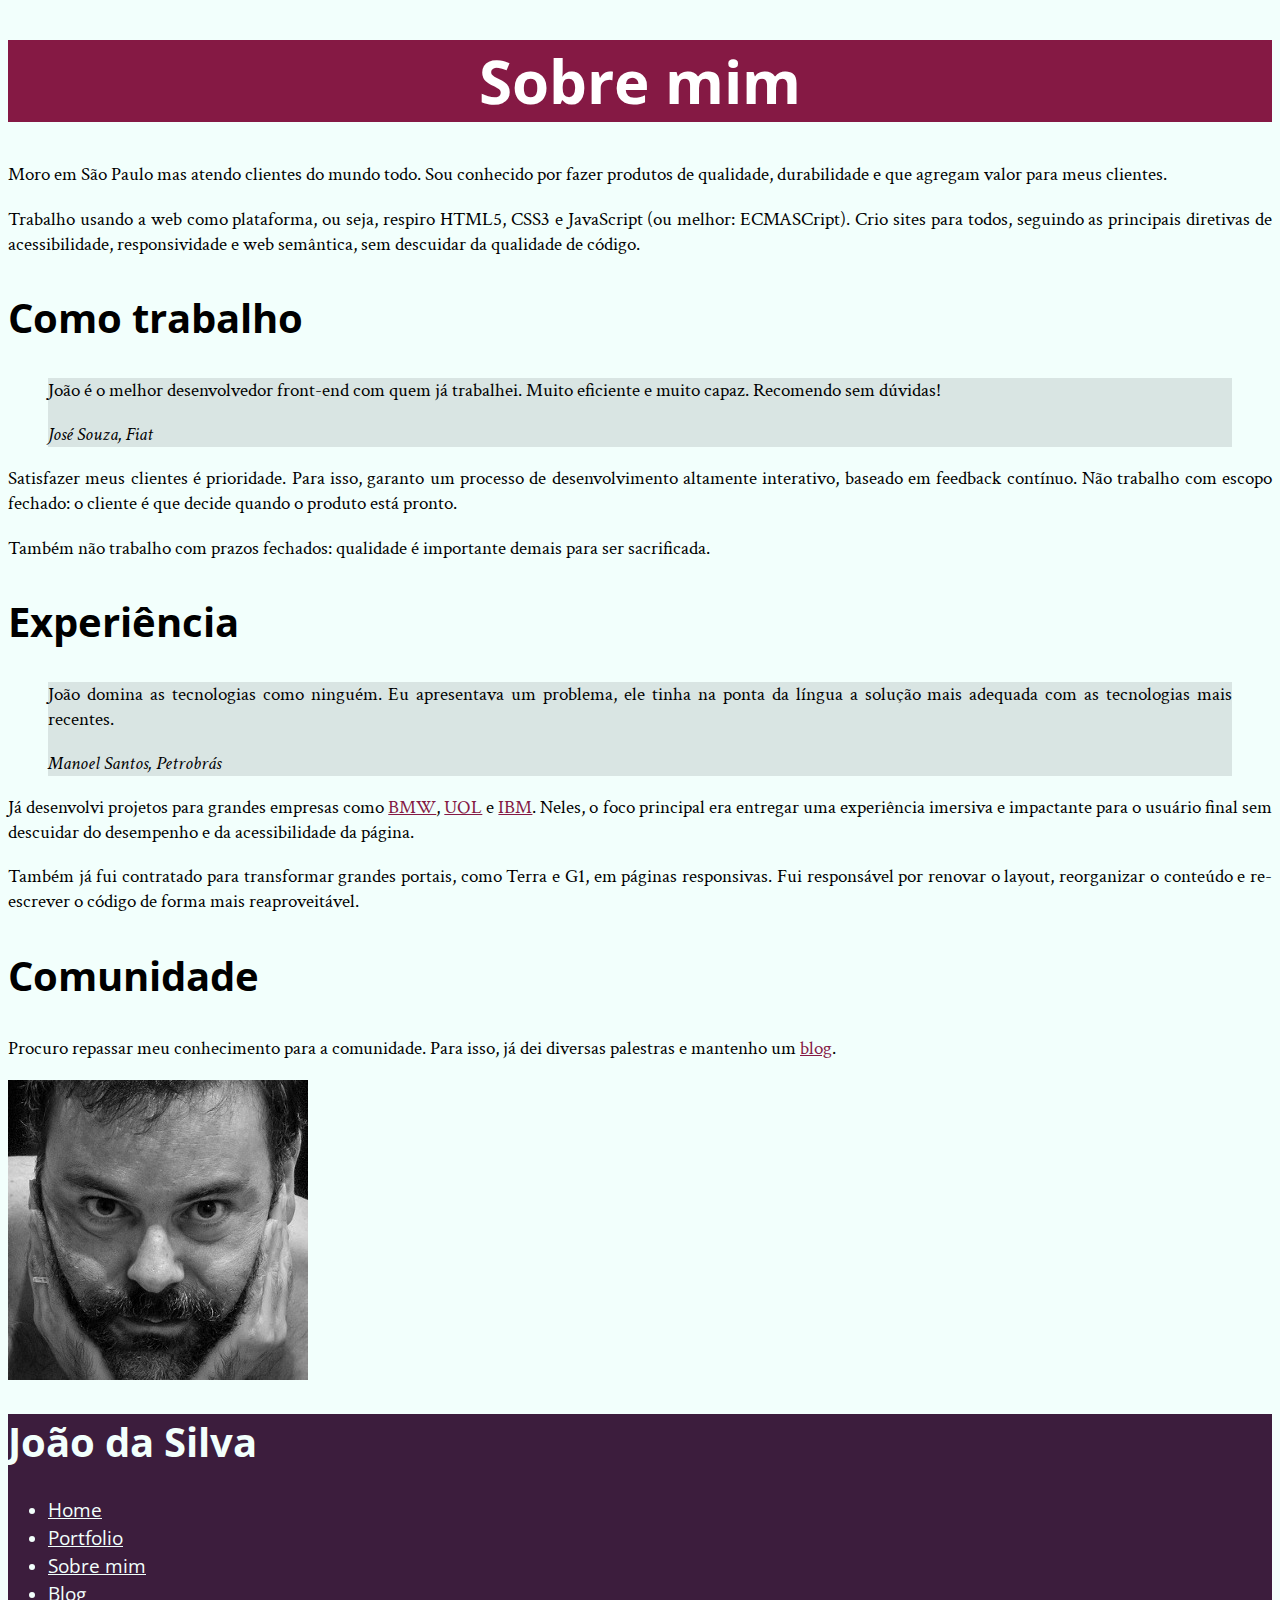
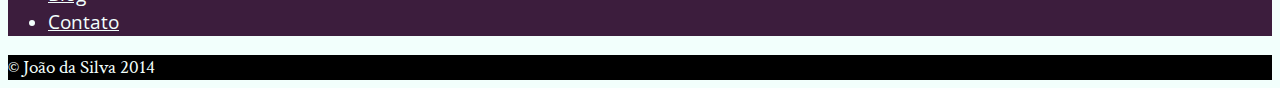
==== bio.html @ dbf32360 "Criando a pagina blog e definindo o menu de navegação" ====
<!DOCTYPE html>
<html>
	<head>
		<title>Biografia João da Silva</title>
		<meta charset="utf-8">
		<link rel="icon" href="favicon.png">
		<link rel="stylesheet" type="text/css" href="bio.css">
		<!-- carrega a fonte Crimson Text nas versões normal, itálico e negrito -->
		<link rel="stylesheet" href="http://fonts.googleapis.com/css?family=Crimson+Text:400,400italic,600">
		<!-- carrega a fonte Open Sans Condensed na versão negrito, -->
		<!-- que é a única necessária para os cabeçalhos            -->
		<link rel="stylesheet" href="http://fonts.googleapis.com/css?family=Open+Sans+Condensed:700">
		
	</head>

	<body>
		<main>
			<h1>Sobre mim</h1>
			<p>Moro em São Paulo mas atendo clientes do mundo todo. Sou conhecido por fazer produtos de qualidade, durabilidade e que agregam valor para meus clientes.</p>
			<p>Trabalho usando a web como plataforma, ou seja, respiro HTML5, CSS3 e JavaScript (ou melhor: ECMASCript). Crio sites para todos, seguindo as principais diretivas de acessibilidade, responsividade e web semântica, sem descuidar da qualidade de código.</p>

			<h2>Como trabalho</h2>
			<blockquote>
				<p>João é o melhor desenvolvedor front-end com quem já trabalhei. Muito eficiente e muito capaz. Recomendo sem dúvidas!</p>
				<cite>José Souza, Fiat</cite>
			</blockquote>	
			<p>Satisfazer meus clientes é prioridade. Para isso, garanto um processo de desenvolvimento altamente interativo, baseado em feedback contínuo. Não trabalho com escopo fechado: o cliente é que decide quando o produto está pronto.</p>

			<p>Também não trabalho com prazos fechados: qualidade é importante demais para ser sacrificada.</p>

			<h2>Experiência</h2>
			<blockquote>
				<p>João domina as tecnologias como ninguém. Eu apresentava um problema, ele tinha na ponta da língua a solução mais adequada com as tecnologias mais recentes.</p>
				<cite>Manoel Santos, Petrobrás</cite>
			</blockquote>

			<p>Já desenvolvi projetos para grandes empresas como <a href="http://www.bmw.com">BMW</a>, <a href="http://www.uol.com">UOL</a> e <a href="http://www.ibm.com">IBM</a>. Neles, o foco principal era entregar uma experiência imersiva e impactante para o usuário final sem descuidar do desempenho e da acessibilidade da página.</p>
			<p>Também já fui contratado para transformar grandes portais, como Terra e G1, em páginas responsivas. Fui responsável por renovar o layout, reorganizar o conteúdo e re-escrever o código de forma mais reaproveitável.</p>

			<h2>Comunidade</h2>

			<p>Procuro repassar meu conhecimento para a comunidade. Para isso, já dei diversas palestras e mantenho um <a href="blog.html">blog</a>.</p>
		</main>
		<img src="eu.jpg" alt="Foto do joão da Silva">
		
		<aside>
			<h1>João da Silva</h1>
			<nav>
				
				<ul>
					<li><a href="index.html">Home</a></li>
					<li><a href="portfolio.html">Portfolio</a></li>
					<li><a href="bio.html">Sobre mim</a></li>
                    <li><a href="blog.html">Blog</a></li>
                    <li><a href="contato.html">Contato</a></li>
				</ul>
			</nav>
		</aside>
		<footer>
			&copy; João da Silva 2014
		</footer>
	</body>
</html>
---- bio.css ----
body{
	font-size:120%;
	font-family: "Crimson Text", "Times New Roman", serif;
	background-color:#f2fffc;
}
main h1{
	font-size: 60px;
	background-color: #851944;
	color: #fff;
	text-align: center;
	font-family:"Open Sans Condensed", "Arial", sans-serif;
}
h1, h2{
	font-size: 40px;
	font-family:"Open Sans Condensed", "Arial", sans-serif;
}
p{
	text-align: justify;
}

blockquote{
	background-color: #d9e5e3;
}

aside{
	background-color: #3C1D3D;
	color:#F2FFFC;
}

footer{
	background-color: #000;
	color: #F2FFFc;
}
nav a{

	color: #f2fffc;
}
main a{
	color: #851944;
}

aside a{
	color: inherit;
	font-family: "Open Sans Condensed", sans-serif;
}
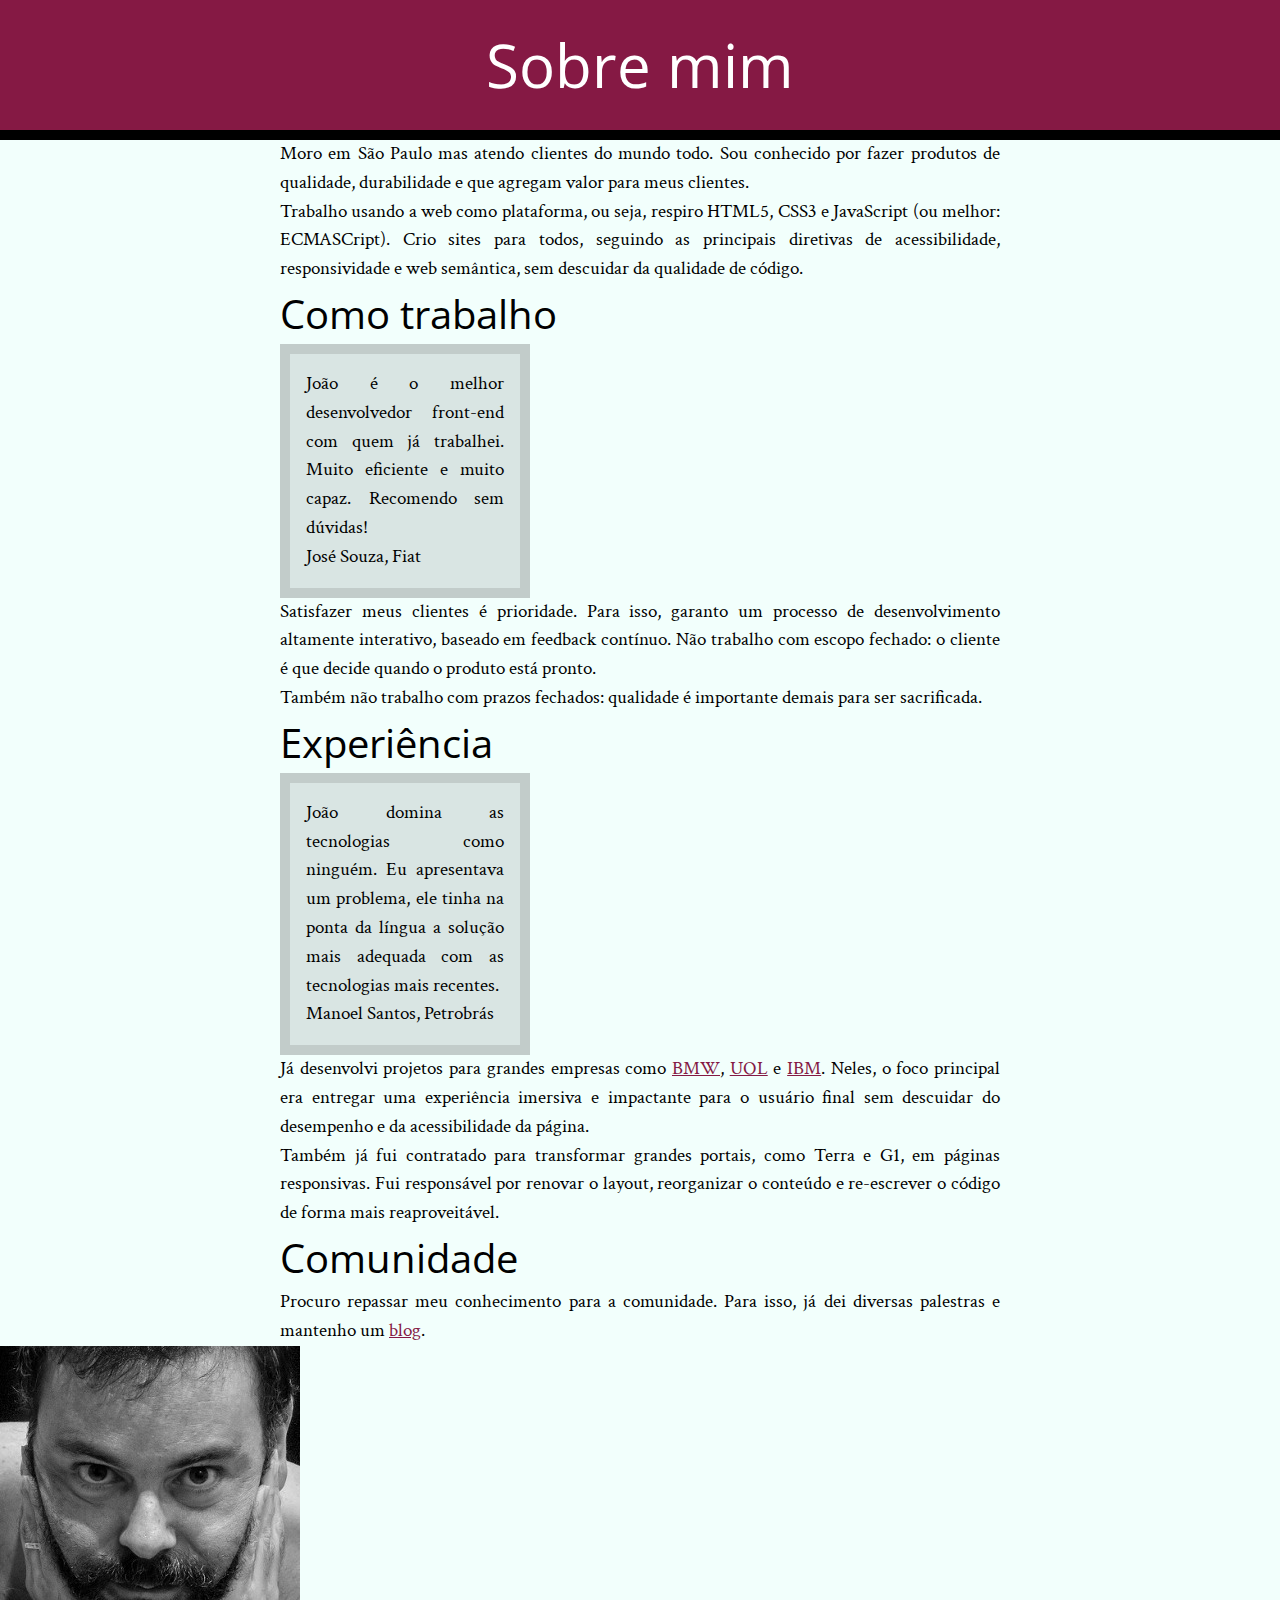
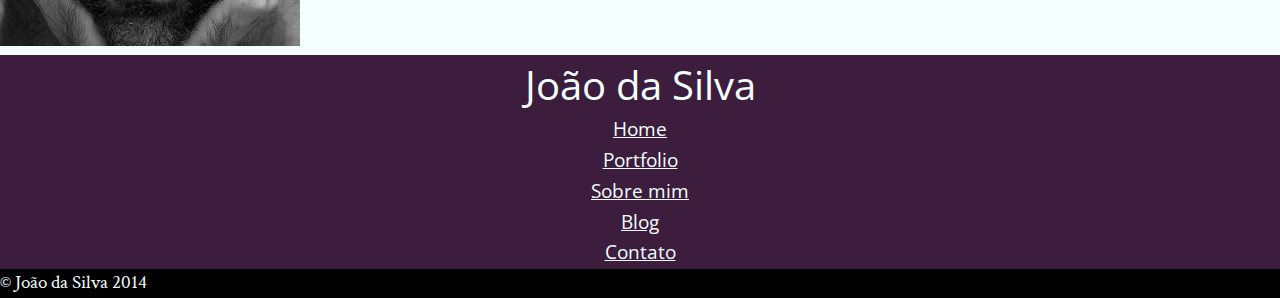
==== commit b3b9ed44: "definindo css base" ====
--- a/bio.html
+++ b/bio.html
@@ -5,6 +5,7 @@
 		<title>Biografia João da Silva</title>
 		<meta charset="utf-8">
 		<link rel="icon" href="favicon.png">
+		<link rel="stylesheet" type="text/css" href="reset.css">
 		<link rel="stylesheet" type="text/css" href="bio.css">
 		<!-- carrega a fonte Crimson Text nas versões normal, itálico e negrito -->
 		<link rel="stylesheet" href="http://fonts.googleapis.com/css?family=Crimson+Text:400,400italic,600">
@@ -17,30 +18,32 @@
 	<body>
 		<main>
 			<h1>Sobre mim</h1>
-			<p>Moro em São Paulo mas atendo clientes do mundo todo. Sou conhecido por fazer produtos de qualidade, durabilidade e que agregam valor para meus clientes.</p>
-			<p>Trabalho usando a web como plataforma, ou seja, respiro HTML5, CSS3 e JavaScript (ou melhor: ECMASCript). Crio sites para todos, seguindo as principais diretivas de acessibilidade, responsividade e web semântica, sem descuidar da qualidade de código.</p>
+			<div>
+				<p>Moro em São Paulo mas atendo clientes do mundo todo. Sou conhecido por fazer produtos de qualidade, durabilidade e que agregam valor para meus clientes.</p>
+				<p>Trabalho usando a web como plataforma, ou seja, respiro HTML5, CSS3 e JavaScript (ou melhor: ECMASCript). Crio sites para todos, seguindo as principais diretivas de acessibilidade, responsividade e web semântica, sem descuidar da qualidade de código.</p>
 
-			<h2>Como trabalho</h2>
-			<blockquote>
-				<p>João é o melhor desenvolvedor front-end com quem já trabalhei. Muito eficiente e muito capaz. Recomendo sem dúvidas!</p>
-				<cite>José Souza, Fiat</cite>
-			</blockquote>	
-			<p>Satisfazer meus clientes é prioridade. Para isso, garanto um processo de desenvolvimento altamente interativo, baseado em feedback contínuo. Não trabalho com escopo fechado: o cliente é que decide quando o produto está pronto.</p>
+				<h2>Como trabalho</h2>
+				<blockquote>
+					<p>João é o melhor desenvolvedor front-end com quem já trabalhei. Muito eficiente e muito capaz. Recomendo sem dúvidas!</p>
+					<cite>José Souza, Fiat</cite>
+				</blockquote>	
+				<p>Satisfazer meus clientes é prioridade. Para isso, garanto um processo de desenvolvimento altamente interativo, baseado em feedback contínuo. Não trabalho com escopo fechado: o cliente é que decide quando o produto está pronto.</p>
 
-			<p>Também não trabalho com prazos fechados: qualidade é importante demais para ser sacrificada.</p>
+				<p>Também não trabalho com prazos fechados: qualidade é importante demais para ser sacrificada.</p>
 
-			<h2>Experiência</h2>
-			<blockquote>
-				<p>João domina as tecnologias como ninguém. Eu apresentava um problema, ele tinha na ponta da língua a solução mais adequada com as tecnologias mais recentes.</p>
-				<cite>Manoel Santos, Petrobrás</cite>
-			</blockquote>
+				<h2>Experiência</h2>
+				<blockquote>
+					<p>João domina as tecnologias como ninguém. Eu apresentava um problema, ele tinha na ponta da língua a solução mais adequada com as tecnologias mais recentes.</p>
+					<cite>Manoel Santos, Petrobrás</cite>
+				</blockquote>
 
-			<p>Já desenvolvi projetos para grandes empresas como <a href="http://www.bmw.com">BMW</a>, <a href="http://www.uol.com">UOL</a> e <a href="http://www.ibm.com">IBM</a>. Neles, o foco principal era entregar uma experiência imersiva e impactante para o usuário final sem descuidar do desempenho e da acessibilidade da página.</p>
-			<p>Também já fui contratado para transformar grandes portais, como Terra e G1, em páginas responsivas. Fui responsável por renovar o layout, reorganizar o conteúdo e re-escrever o código de forma mais reaproveitável.</p>
+				<p>Já desenvolvi projetos para grandes empresas como <a href="http://www.bmw.com">BMW</a>, <a href="http://www.uol.com">UOL</a> e <a href="http://www.ibm.com">IBM</a>. Neles, o foco principal era entregar uma experiência imersiva e impactante para o usuário final sem descuidar do desempenho e da acessibilidade da página.</p>
+				<p>Também já fui contratado para transformar grandes portais, como Terra e G1, em páginas responsivas. Fui responsável por renovar o layout, reorganizar o conteúdo e re-escrever o código de forma mais reaproveitável.</p>
 
-			<h2>Comunidade</h2>
+				<h2>Comunidade</h2>
 
-			<p>Procuro repassar meu conhecimento para a comunidade. Para isso, já dei diversas palestras e mantenho um <a href="blog.html">blog</a>.</p>
+				<p>Procuro repassar meu conhecimento para a comunidade. Para isso, já dei diversas palestras e mantenho um <a href="blog.html">blog</a>.</p>
+			</div>
 		</main>
 		<img src="eu.jpg" alt="Foto do joão da Silva">
 		
--- a/bio.css
+++ b/bio.css
@@ -9,6 +9,30 @@
 	color: #fff;
 	text-align: center;
 	font-family:"Open Sans Condensed", "Arial", sans-serif;
+	padding: 20px;
+	margin: 0px;
+	border-bottom: 10px solid black;
+}
+main{
+	line-height: 1.5;
+}
+body{
+	line-height: 1.5;
+}
+
+main div{
+	box-sizing: 720px;
+	margin: auto;
+}
+
+main a{
+	color: #851944;
+}
+
+div{
+	width: 720px;
+	margin-left: auto;
+	margin-right: auto;
 }
 h1, h2{
 	font-size: 40px;
@@ -16,30 +40,36 @@
 }
 p{
 	text-align: justify;
+	margin: 0px;
 }
 
 blockquote{
 	background-color: #d9e5e3;
+	padding: 16px;
+	border: 10px solid #c2ccca ;
+	width: 250px;
+	margin: 0px;
+	box-sizing:border-box;
 }
 
 aside{
 	background-color: #3C1D3D;
 	color:#F2FFFC;
+	text-align: center;
+}
+aside a{
+	color: inherit;
+	font-family: "Open Sans Condensed", sans-serif;
+}
+
+ul{
+	list-style-type:none;
 }
 
 footer{
 	background-color: #000;
 	color: #F2FFFc;
 }
-nav a{
 
-	color: #f2fffc;
-}
-main a{
-	color: #851944;
-}
 
-aside a{
-	color: inherit;
-	font-family: "Open Sans Condensed", sans-serif;
-}
+
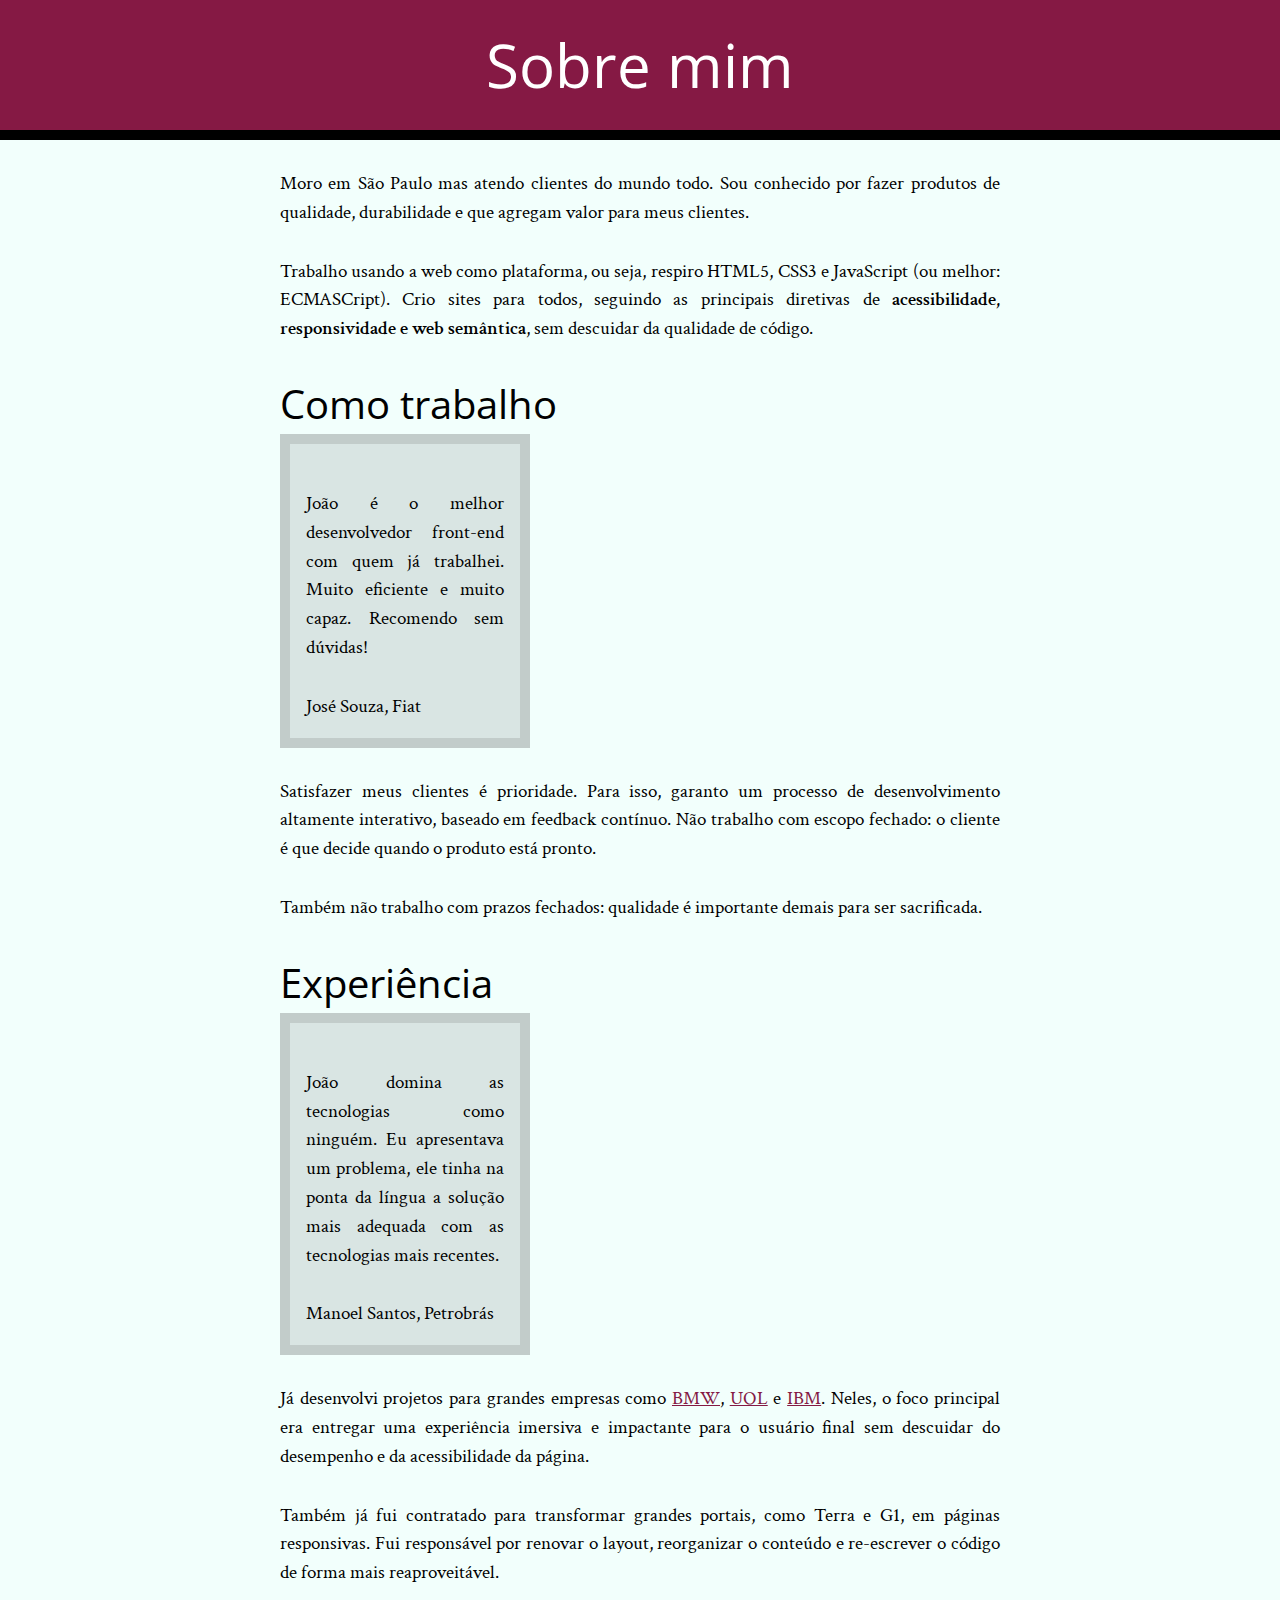
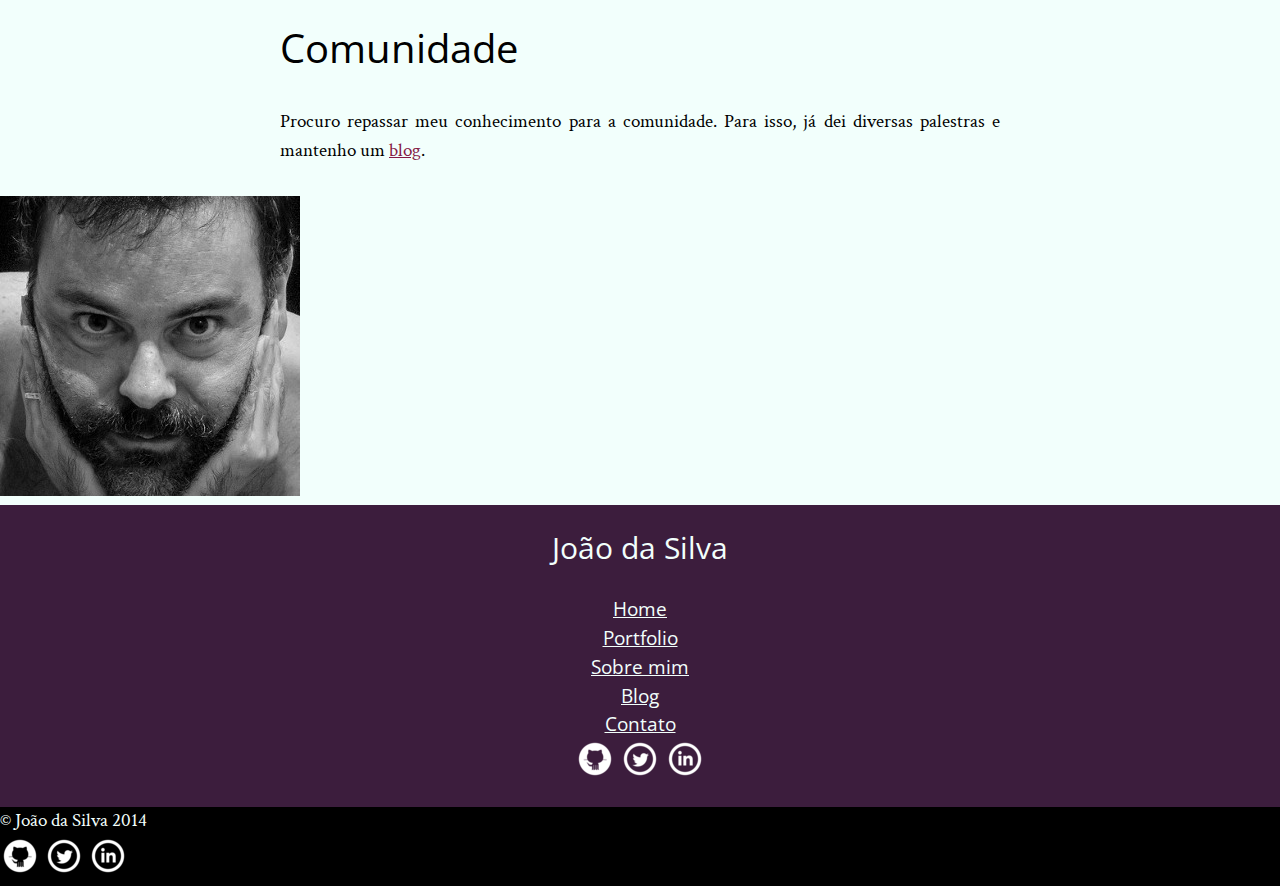
==== commit bb37bc7a: "inserindo icones de redes sociais" ====
--- a/bio.html
+++ b/bio.html
@@ -20,7 +20,7 @@
 			<h1>Sobre mim</h1>
 			<div>
 				<p>Moro em São Paulo mas atendo clientes do mundo todo. Sou conhecido por fazer produtos de qualidade, durabilidade e que agregam valor para meus clientes.</p>
-				<p>Trabalho usando a web como plataforma, ou seja, respiro HTML5, CSS3 e JavaScript (ou melhor: ECMASCript). Crio sites para todos, seguindo as principais diretivas de acessibilidade, responsividade e web semântica, sem descuidar da qualidade de código.</p>
+				<p>Trabalho usando a web como plataforma, ou seja, respiro HTML5, CSS3 e JavaScript (ou melhor: ECMASCript). Crio sites para todos, seguindo as principais diretivas de <strong>acessibilidade, responsividade e web semântica</strong>, sem descuidar da qualidade de código.</p>
 
 				<h2>Como trabalho</h2>
 				<blockquote>
@@ -48,9 +48,8 @@
 		<img src="eu.jpg" alt="Foto do joão da Silva">
 		
 		<aside>
-			<h1>João da Silva</h1>
 			<nav>
-				
+				<h1>João da Silva</h1>
 				<ul>
 					<li><a href="index.html">Home</a></li>
 					<li><a href="portfolio.html">Portfolio</a></li>
@@ -59,9 +58,22 @@
                     <li><a href="contato.html">Contato</a></li>
 				</ul>
 			</nav>
+			<ul class="icones-sociais">
+				<li><a href="http://github.com/cristianoPro"><img src="github.png" alt="GitHub"></a></li>
+				<li><a href="https://twitter.com/cristiano_so"><img src="twitter.png" alt="twitter"></a></li>
+				<li><a href="https://www.linkedin.com/in/cristiano-souza-de-oliveira-62951b128/"><img src="linkedin.png" alt="Linkedin"></a></li>
+
+			</ul>
 		</aside>
+
 		<footer>
 			&copy; João da Silva 2014
+			<ul class="icones-sociais">
+				<li><a href="http://github.com/cristianoPro"><img src="github.png" alt="GitHub"></a></li>
+				<li><a href="https://twitter.com/cristiano_so"><img src="twitter.png" alt="twitter"></a></li>
+				<li><a href="https://www.linkedin.com/in/cristiano-souza-de-oliveira-62951b128/"><img src="linkedin.png" alt="Linkedin"></a></li>
+
+			</ul>
 		</footer>
 	</body>
 </html>--- a/bio.css
+++ b/bio.css
@@ -40,7 +40,7 @@
 }
 p{
 	text-align: justify;
-	margin: 0px;
+	margin: 30px 0;
 }
 
 blockquote{
@@ -52,15 +52,37 @@
 	box-sizing:border-box;
 }
 
+strong{
+	font-weight: 600;
+}
+em{
+	font-style: italic;
+}
+
 aside{
 	background-color: #3C1D3D;
 	color:#F2FFFC;
 	text-align: center;
+	padding: 20px;
+	font-family: "Open Sans Condensed", sans-serif;
 }
 aside a{
 	color: inherit;
 	font-family: "Open Sans Condensed", sans-serif;
 }
+
+.icones-sociais li{
+	display: inline-block;
+}
+
+nav h1{
+	font-size: 30px;
+	margin-bottom: 25px;
+}
+nav a{
+	color: inherit;
+}
+
 
 ul{
 	list-style-type:none;
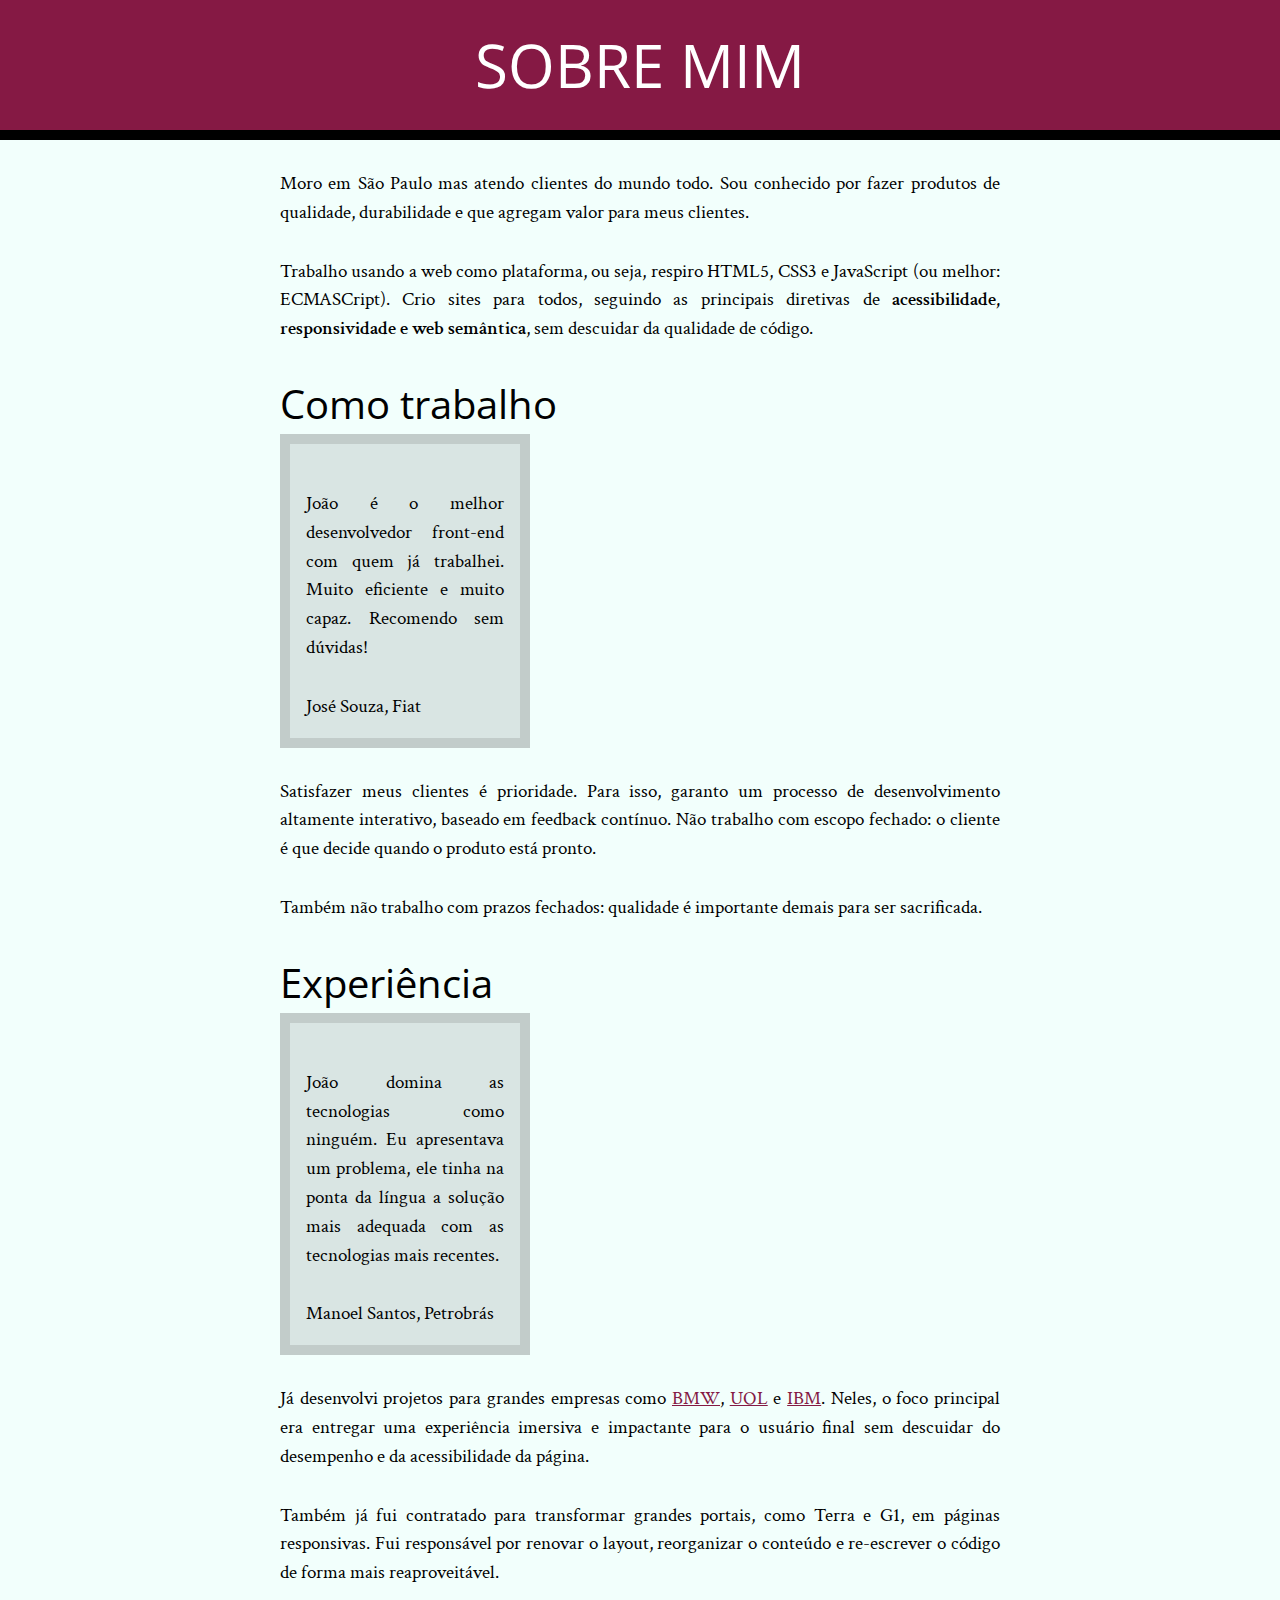
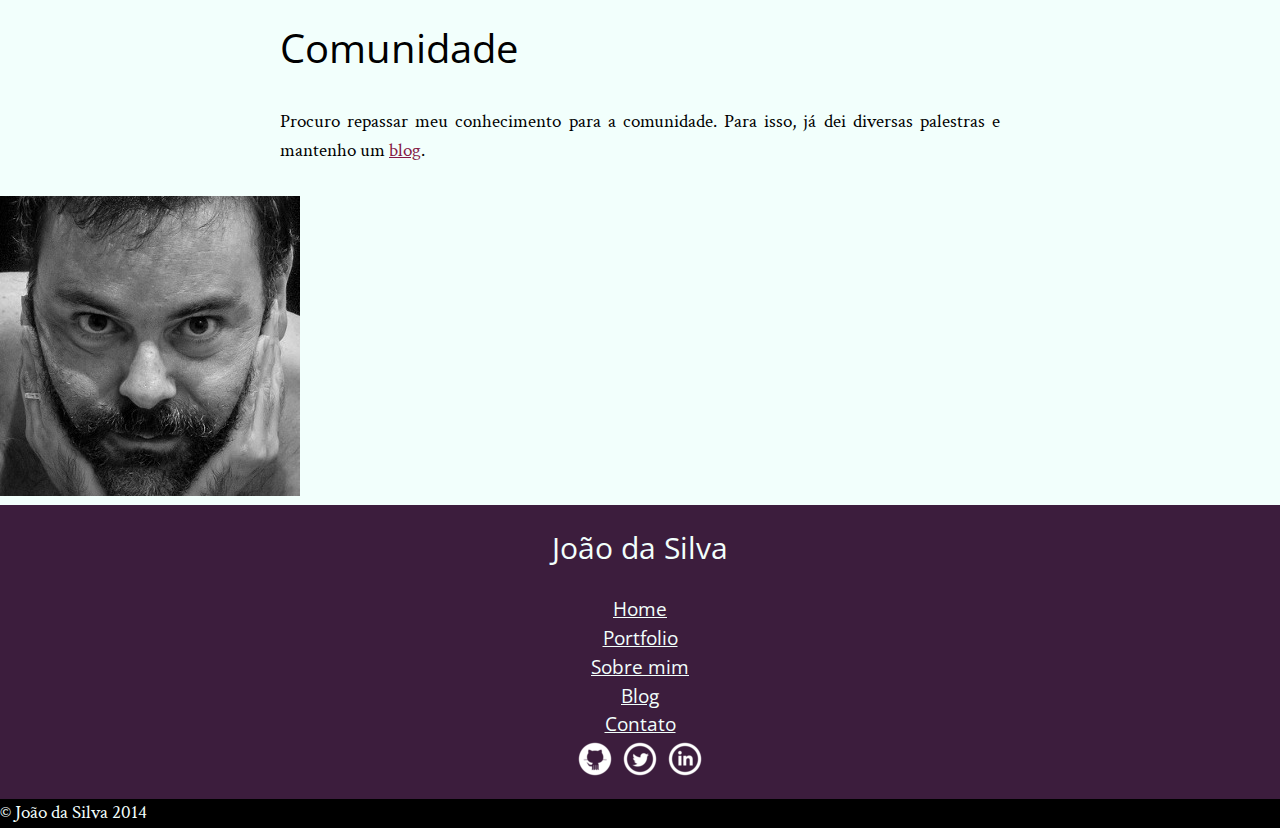
==== commit e425408f: "alterando css dos icones de redes sociais" ====
--- a/bio.html
+++ b/bio.html
@@ -59,21 +59,16 @@
 				</ul>
 			</nav>
 			<ul class="icones-sociais">
-				<li><a href="http://github.com/cristianoPro"><img src="github.png" alt="GitHub"></a></li>
-				<li><a href="https://twitter.com/cristiano_so"><img src="twitter.png" alt="twitter"></a></li>
-				<li><a href="https://www.linkedin.com/in/cristiano-souza-de-oliveira-62951b128/"><img src="linkedin.png" alt="Linkedin"></a></li>
+				<li><a class="github" href="http://github.com/cristianoPro">GitHub</a></li>
+				<li><a class="twitter" href="https://twitter.com/cristiano_so">Twitter</a></li>
+				<li><a class="linkedin" href="https://www.linkedin.com/in/cristiano-souza-de-oliveira-62951b128/">Linkedin</a></li>
 
 			</ul>
 		</aside>
 
 		<footer>
 			&copy; João da Silva 2014
-			<ul class="icones-sociais">
-				<li><a href="http://github.com/cristianoPro"><img src="github.png" alt="GitHub"></a></li>
-				<li><a href="https://twitter.com/cristiano_so"><img src="twitter.png" alt="twitter"></a></li>
-				<li><a href="https://www.linkedin.com/in/cristiano-souza-de-oliveira-62951b128/"><img src="linkedin.png" alt="Linkedin"></a></li>
 
-			</ul>
 		</footer>
 	</body>
 </html>--- a/bio.css
+++ b/bio.css
@@ -2,7 +2,10 @@
 	font-size:120%;
 	font-family: "Crimson Text", "Times New Roman", serif;
 	background-color:#f2fffc;
+	line-height: 1.5;
 }
+
+
 main h1{
 	font-size: 60px;
 	background-color: #851944;
@@ -12,11 +15,10 @@
 	padding: 20px;
 	margin: 0px;
 	border-bottom: 10px solid black;
+	text-transform: uppercase;
 }
+
 main{
-	line-height: 1.5;
-}
-body{
 	line-height: 1.5;
 }
 
@@ -75,6 +77,25 @@
 	display: inline-block;
 }
 
+.icones-sociais a{
+	display: inline-block;
+	width: 40px;
+	height: 40px;
+	text-indent: -9999px;
+}
+
+.github{
+	background-image: url(github.png);
+}
+
+.twitter{
+	background-image: url(twitter.png);
+}
+
+.linkedin{
+	background-image: url(linkedin.png);
+}
+
 nav h1{
 	font-size: 30px;
 	margin-bottom: 25px;
@@ -88,6 +109,7 @@
 	list-style-type:none;
 }
 
+
 footer{
 	background-color: #000;
 	color: #F2FFFc;
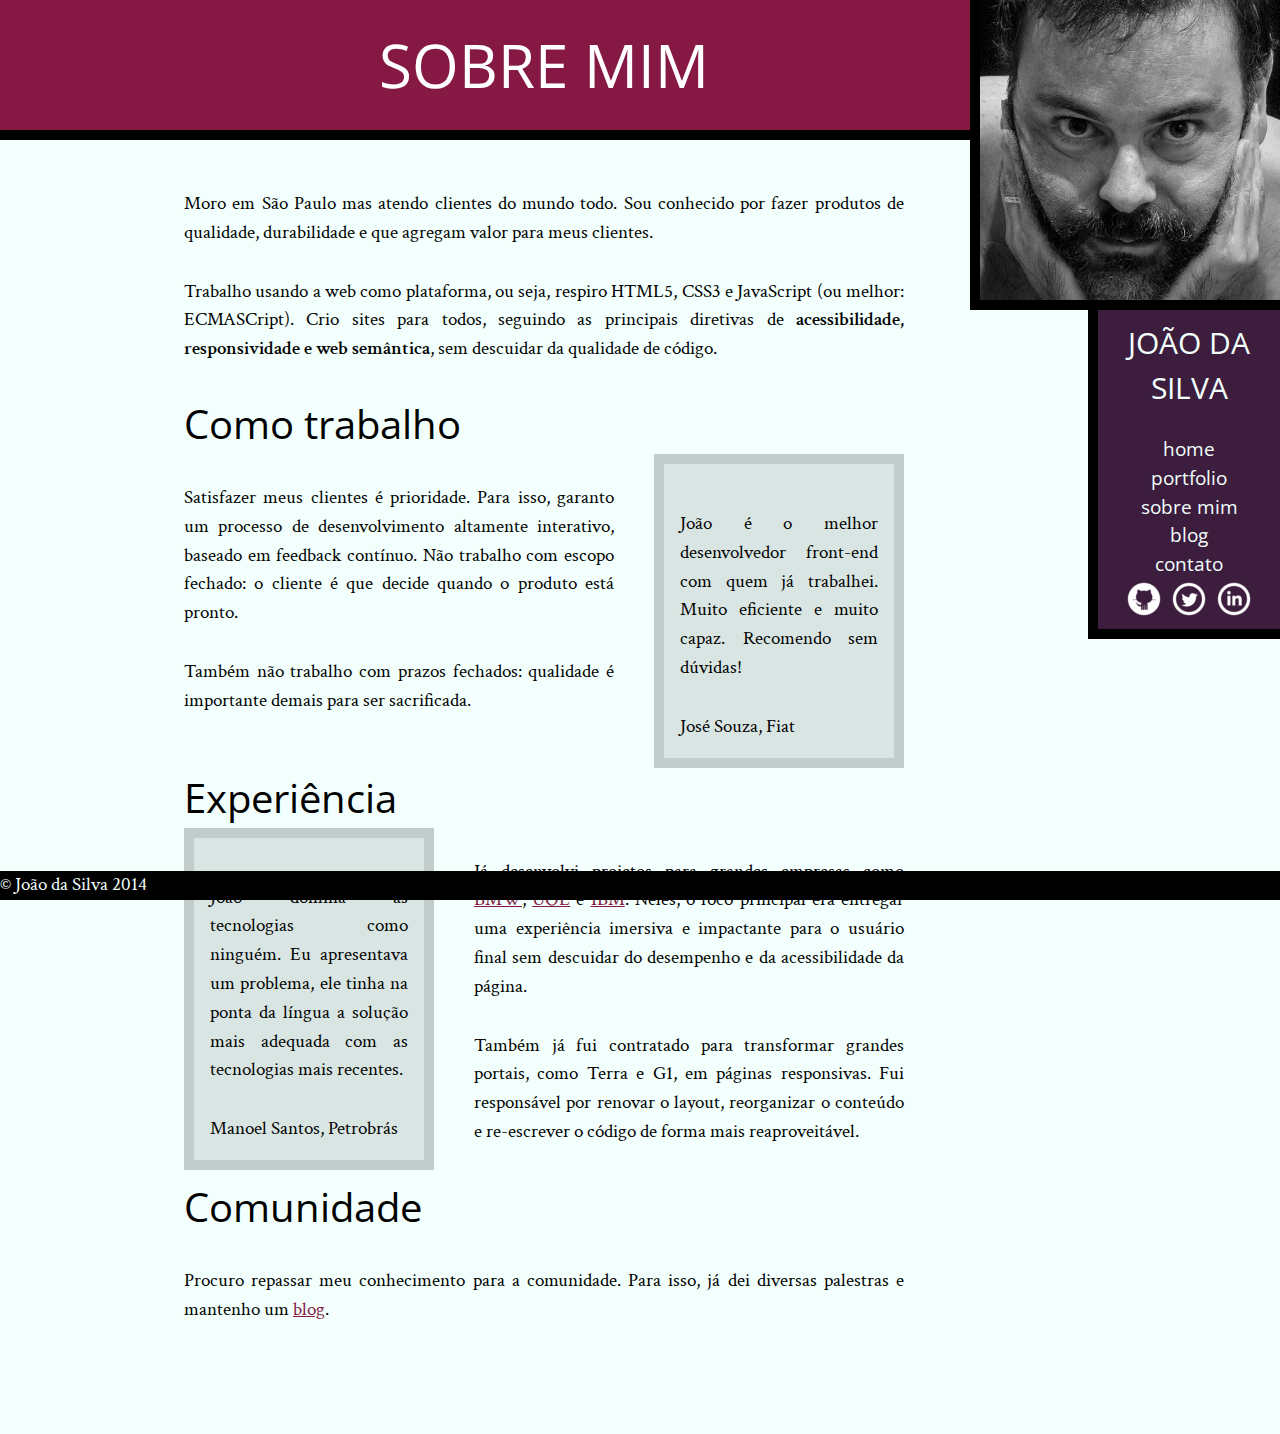
==== commit fc273bca: "finalizando pagina blog e bio e separando os arquivos em pasta e finalizando o layout" ====
--- a/bio.html
+++ b/bio.html
@@ -5,8 +5,8 @@
 		<title>Biografia João da Silva</title>
 		<meta charset="utf-8">
 		<link rel="icon" href="favicon.png">
-		<link rel="stylesheet" type="text/css" href="reset.css">
-		<link rel="stylesheet" type="text/css" href="bio.css">
+		<link rel="stylesheet" type="text/css" href="css/reset.css">
+		<link rel="stylesheet" type="text/css" href="css/bio.css">
 		<!-- carrega a fonte Crimson Text nas versões normal, itálico e negrito -->
 		<link rel="stylesheet" href="http://fonts.googleapis.com/css?family=Crimson+Text:400,400italic,600">
 		<!-- carrega a fonte Open Sans Condensed na versão negrito, -->
@@ -18,12 +18,12 @@
 	<body>
 		<main>
 			<h1>Sobre mim</h1>
-			<div>
+			<div class="container">
 				<p>Moro em São Paulo mas atendo clientes do mundo todo. Sou conhecido por fazer produtos de qualidade, durabilidade e que agregam valor para meus clientes.</p>
 				<p>Trabalho usando a web como plataforma, ou seja, respiro HTML5, CSS3 e JavaScript (ou melhor: ECMASCript). Crio sites para todos, seguindo as principais diretivas de <strong>acessibilidade, responsividade e web semântica</strong>, sem descuidar da qualidade de código.</p>
 
 				<h2>Como trabalho</h2>
-				<blockquote>
+				<blockquote class="fiat">
 					<p>João é o melhor desenvolvedor front-end com quem já trabalhei. Muito eficiente e muito capaz. Recomendo sem dúvidas!</p>
 					<cite>José Souza, Fiat</cite>
 				</blockquote>	
@@ -32,7 +32,7 @@
 				<p>Também não trabalho com prazos fechados: qualidade é importante demais para ser sacrificada.</p>
 
 				<h2>Experiência</h2>
-				<blockquote>
+				<blockquote class="Petrobras">
 					<p>João domina as tecnologias como ninguém. Eu apresentava um problema, ele tinha na ponta da língua a solução mais adequada com as tecnologias mais recentes.</p>
 					<cite>Manoel Santos, Petrobrás</cite>
 				</blockquote>
@@ -45,7 +45,7 @@
 				<p>Procuro repassar meu conhecimento para a comunidade. Para isso, já dei diversas palestras e mantenho um <a href="blog.html">blog</a>.</p>
 			</div>
 		</main>
-		<img src="eu.jpg" alt="Foto do joão da Silva">
+		<img class="minha-foto" src="img/eu.jpg" alt="Foto do joão da Silva">
 		
 		<aside>
 			<nav>
@@ -66,7 +66,7 @@
 			</ul>
 		</aside>
 
-		<footer>
+		<footer class="footer-site">
 			&copy; João da Silva 2014
 
 		</footer>
--- a/css/bio.css
+++ b/css/bio.css
@@ -0,0 +1,171 @@
+body{
+	font-size:120%;
+	font-family: "Crimson Text", "Times New Roman", serif;
+	background-color:#f2fffc;
+	line-height: 1.5;
+}
+
+
+main h1{
+	font-size: 60px;
+	background-color: #851944;
+	color: #fff;
+	text-align: center;
+	font-family:"Open Sans Condensed", "Arial", sans-serif;
+	padding: 20px;
+	margin: 0px;
+	border-bottom: 10px solid black;
+	text-transform: uppercase;
+}
+
+main{
+	line-height: 1.5;
+	float: left;
+	width: 85%;
+}
+
+main div{
+	box-sizing: 720px;
+	margin: auto;
+}
+
+main a{
+	color: #851944;
+}
+
+.container{
+	width: 720px;
+	margin-left: auto;
+	margin-right: auto;
+	padding: 20px 0;
+	padding-bottom: 80px; 
+}
+
+h1{
+	text-transform: uppercase;
+	font-size: 40px;
+	font-family:"Open Sans Condensed", "Arial", sans-serif;
+}
+
+h2{
+	font-size: 40px;
+	font-family:"Open Sans Condensed", "Arial", sans-serif;
+	clear: both;
+
+}
+p{
+	text-align: justify;
+	margin: 30px 0;
+}
+
+blockquote{
+	background-color: #d9e5e3;
+	padding: 16px;
+	border: 10px solid #c2ccca ;
+	width: 250px;
+	margin: 0px;
+	box-sizing:border-box;
+	
+}
+
+.fiat{
+	float: right;
+	margin-left: 40px;
+}
+
+.Petrobras{
+	float: left;
+	margin-right: 40px;
+}
+
+strong{
+	font-weight: 600;
+}
+em{
+	font-style: italic;
+}
+
+aside{
+	background-color: #3C1D3D;
+	color:#F2FFFC;
+	text-align: center;
+	padding: 10px;
+	font-family: "Open Sans Condensed", sans-serif;
+	clear: right;
+	box-sizing: border-box;
+	width: 15%;
+	float: right;
+	border-left: 10px solid black;
+	border-bottom: 10px solid black;
+	position: relative;
+	top: 310px;
+
+
+}
+aside a{
+	color: inherit;
+	font-family: "Open Sans Condensed", sans-serif;
+	text-decoration:none; 
+}
+
+.minha-foto{
+	float: right;
+	box-sizing: border-box;
+	border-left: 10px solid black;
+	border-bottom: 10px solid black;
+	position: absolute;
+	top: 0px;
+	right:0px;
+}
+
+
+.icones-sociais li{
+	display: inline-block;
+}
+
+.icones-sociais a{
+	display: inline-block;
+	width: 40px;
+	height: 40px;
+	text-indent: -9999px;
+}
+
+.github{
+	background-image: url(../img/github.png);
+}
+
+.twitter{
+	background-image: url(../img/twitter.png);
+}
+
+.linkedin{
+	background-image: url(../img/linkedin.png);
+}
+
+nav h1{
+	font-size: 30px;
+	margin-bottom: 25px;
+}
+nav a{
+	color: inherit;
+	text-transform: lowercase;
+}
+
+
+ul{
+	list-style-type:none;
+}
+
+
+.footer-site{
+	background-color: #000;
+	color: #F2FFFc;
+	clear: both;
+	position:fixed;
+	bottom: 0px;
+	width: 100%;
+
+}
+
+
+
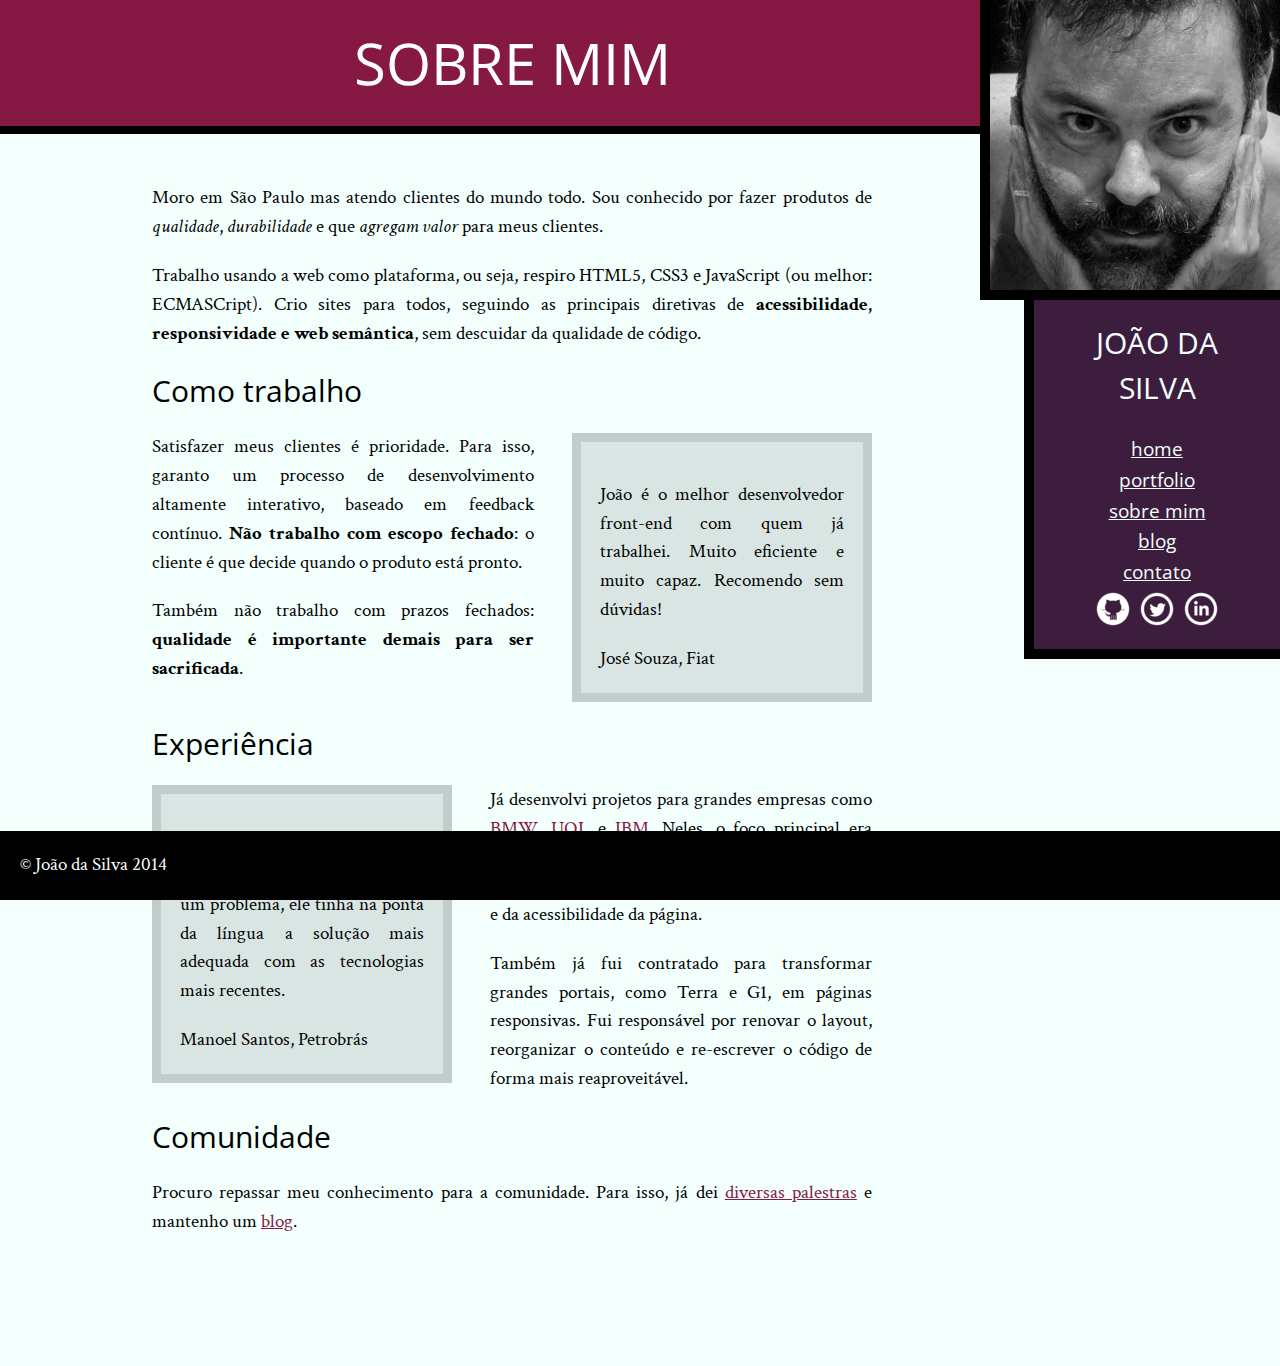
==== commit 1d73bf84: "reorganizando o projeto" ====
--- a/bio.html
+++ b/bio.html
@@ -1,74 +1,71 @@
-
 <!DOCTYPE html>
 <html>
-	<head>
-		<title>Biografia João da Silva</title>
-		<meta charset="utf-8">
-		<link rel="icon" href="favicon.png">
-		<link rel="stylesheet" type="text/css" href="css/reset.css">
-		<link rel="stylesheet" type="text/css" href="css/bio.css">
-		<!-- carrega a fonte Crimson Text nas versões normal, itálico e negrito -->
-		<link rel="stylesheet" href="http://fonts.googleapis.com/css?family=Crimson+Text:400,400italic,600">
-		<!-- carrega a fonte Open Sans Condensed na versão negrito, -->
-		<!-- que é a única necessária para os cabeçalhos            -->
-		<link rel="stylesheet" href="http://fonts.googleapis.com/css?family=Open+Sans+Condensed:700">
-		
-	</head>
-
-	<body>
-		<main>
-			<h1>Sobre mim</h1>
-			<div class="container">
-				<p>Moro em São Paulo mas atendo clientes do mundo todo. Sou conhecido por fazer produtos de qualidade, durabilidade e que agregam valor para meus clientes.</p>
-				<p>Trabalho usando a web como plataforma, ou seja, respiro HTML5, CSS3 e JavaScript (ou melhor: ECMASCript). Crio sites para todos, seguindo as principais diretivas de <strong>acessibilidade, responsividade e web semântica</strong>, sem descuidar da qualidade de código.</p>
-
-				<h2>Como trabalho</h2>
-				<blockquote class="fiat">
-					<p>João é o melhor desenvolvedor front-end com quem já trabalhei. Muito eficiente e muito capaz. Recomendo sem dúvidas!</p>
-					<cite>José Souza, Fiat</cite>
-				</blockquote>	
-				<p>Satisfazer meus clientes é prioridade. Para isso, garanto um processo de desenvolvimento altamente interativo, baseado em feedback contínuo. Não trabalho com escopo fechado: o cliente é que decide quando o produto está pronto.</p>
-
-				<p>Também não trabalho com prazos fechados: qualidade é importante demais para ser sacrificada.</p>
-
-				<h2>Experiência</h2>
-				<blockquote class="Petrobras">
-					<p>João domina as tecnologias como ninguém. Eu apresentava um problema, ele tinha na ponta da língua a solução mais adequada com as tecnologias mais recentes.</p>
-					<cite>Manoel Santos, Petrobrás</cite>
-				</blockquote>
-
-				<p>Já desenvolvi projetos para grandes empresas como <a href="http://www.bmw.com">BMW</a>, <a href="http://www.uol.com">UOL</a> e <a href="http://www.ibm.com">IBM</a>. Neles, o foco principal era entregar uma experiência imersiva e impactante para o usuário final sem descuidar do desempenho e da acessibilidade da página.</p>
-				<p>Também já fui contratado para transformar grandes portais, como Terra e G1, em páginas responsivas. Fui responsável por renovar o layout, reorganizar o conteúdo e re-escrever o código de forma mais reaproveitável.</p>
-
-				<h2>Comunidade</h2>
-
-				<p>Procuro repassar meu conhecimento para a comunidade. Para isso, já dei diversas palestras e mantenho um <a href="blog.html">blog</a>.</p>
-			</div>
-		</main>
-		<img class="minha-foto" src="img/eu.jpg" alt="Foto do joão da Silva">
-		
-		<aside>
-			<nav>
-				<h1>João da Silva</h1>
-				<ul>
-					<li><a href="index.html">Home</a></li>
-					<li><a href="portfolio.html">Portfolio</a></li>
-					<li><a href="bio.html">Sobre mim</a></li>
-                    <li><a href="blog.html">Blog</a></li>
-                    <li><a href="contato.html">Contato</a></li>
-				</ul>
-			</nav>
-			<ul class="icones-sociais">
-				<li><a class="github" href="http://github.com/cristianoPro">GitHub</a></li>
-				<li><a class="twitter" href="https://twitter.com/cristiano_so">Twitter</a></li>
-				<li><a class="linkedin" href="https://www.linkedin.com/in/cristiano-souza-de-oliveira-62951b128/">Linkedin</a></li>
-
-			</ul>
-		</aside>
-
-		<footer class="footer-site">
-			&copy; João da Silva 2014
-
-		</footer>
-	</body>
-</html>+<head>
+    <meta charset="utf-8">
+    <title>João da Silva - Biografia</title>
+    <link rel="icon" href="imagens/favicon.png">
+    <link rel="stylesheet" href="css/reset.css">
+    <link rel="stylesheet" href="css/site.css">
+    <link rel="stylesheet" href="css/bio.css">
+    <link rel="stylesheet" href="http://fonts.googleapis.com/css?family=Crimson+Text:400,400italic,600">
+    <link rel="stylesheet" href="http://fonts.googleapis.com/css?family=Open+Sans+Condensed:700">
+</head>
+<body>
+    <main>
+        <h1 class="titulo-principal">Sobre mim</h1>
+        <div class="container">
+            <p>Moro em São Paulo mas atendo clientes do mundo todo. Sou conhecido por fazer produtos de <em>qualidade</em>, <em>durabilidade</em> e que <em>agregam valor</em> para meus clientes.</p>
+            <p>Trabalho usando a web como plataforma, ou seja, respiro HTML5, CSS3 e JavaScript (ou melhor: ECMASCript). Crio sites para todos, seguindo as principais diretivas de <strong>acessibilidade, responsividade e web semântica</strong>, sem descuidar da qualidade de código.</p>
+            <h2 class="subtitulo-texto">Como trabalho</h2>
+            <blockquote class="citacao-bio fiat">
+                <p>João é o melhor desenvolvedor front-end com quem já trabalhei. Muito eficiente e muito capaz. Recomendo sem dúvidas!</p>
+                <cite>José Souza, Fiat</cite>
+            </blockquote>
+            <p>Satisfazer meus clientes é prioridade. Para isso, garanto um processo de desenvolvimento altamente interativo, baseado em feedback contínuo. <strong>Não trabalho com escopo fechado</strong>: o cliente é que decide quando o produto está pronto.</p>
+            <p>Também não trabalho com prazos fechados: <strong>qualidade é importante demais para ser sacrificada</strong>.</p>
+            <h2 class="subtitulo-texto">Experiência</h2>
+            <blockquote class="citacao-bio petrobras">
+                <p>João domina as tecnologias como ninguém. Eu apresentava um problema, ele tinha na ponta da língua a solução mais adequada com as tecnologias mais recentes.</p>
+                <cite>Manoel Santos, Petrobrás</cite>
+            </blockquote>
+            <p>Já desenvolvi projetos para grandes empresas como <a href="http://bmw.com">BMW</a>, <a href="http://www.uol.com.br">UOL</a> e <a href="http://www.ibm.com.br">IBM</a>. Neles, o foco principal era entregar uma experiência imersiva e impactante para o usuário final sem descuidar do desempenho e da acessibilidade da página.</p>
+            <p>Também já fui contratado para transformar grandes portais, como Terra e G1, em páginas responsivas. Fui responsável por renovar o layout, reorganizar o conteúdo e re-escrever o código de forma mais reaproveitável.</p>
+            <h2 class="subtitulo-texto">Comunidade</h2>
+            <p>Procuro repassar meu conhecimento para a comunidade. Para isso, já dei <a href="portfolio.html">diversas palestras</a> e mantenho um <a href="blog.html">blog</a>.</p>
+        </div>
+    </main>
+    <img src="imagens/eu.jpg" alt="Minha foto" class="minha-foto">
+    <aside class="navegacao-site">
+        <h1>João da Silva</h1>
+        <nav>
+            <ul>
+                <li><a href="index.html">Home</a></li>
+                <li><a href="portfolio.html">Portfolio</a></li>
+                <li><a href="bio.html">Sobre mim</a></li>
+                <li><a href="blog.html">Blog</a></li>
+                <li><a href="contato.html">Contato</a></li>
+            </ul>
+        </nav>
+        <ul class="icones-redes-sociais">
+            <li>
+                <a href="https://github.com/cristianoPro" class="github">
+                    Github
+                </a>
+            </li>
+            <li>
+                <a href="https://twitter.com/cristiano_so" class="twitter">
+                    Twitter
+                </a>
+            </li>
+            <li>
+                <a href="https://br.linkedin.com/in/cristiano-dev" class="linkedin">
+                    LinkedIn
+                </a>
+            </li>
+        </ul>
+    </aside>
+    <footer class="rodape-pagina">
+        &copy; João da Silva 2014
+    </footer>
+</body>
+</html>
--- a/css/site.css
+++ b/css/site.css
@@ -0,0 +1,135 @@
+body {
+    font-family: "Crimson Text", "Times New Roman", serif;
+    background-color: #F2FFFC;
+    font-size: 120%;
+    line-height: 1.5;
+}
+
+h1,
+h2,
+.subtitulo-principal {
+    font-family: "Open Sans Condensed", "Arial", sans-serif;
+}
+
+h1 {
+    text-transform: uppercase;
+    font-size: 60px;
+}
+
+.titulo-principal {
+    font-size: 300%;
+    text-align: center;
+    background-color: #851944;
+    color: #FFF;
+    padding: 1.25rem;
+    border-bottom: .5rem solid #000;
+}
+
+.subtitulo-texto {
+    font-size: 30px;
+    clear: both;
+}
+
+main a {
+    color: #851944;
+}
+
+main p {
+    text-align: justify;
+    margin: 20px 0;
+}
+
+.navegacao-site {
+    text-align: center;
+    background-color: #3C1D3D;
+    color: #F2FFFC;
+    padding: 20px;
+}
+
+.navegacao-site a {
+    color: inherit;
+    font-family: "Open Sans Condensed", "Arial", sans-serif;
+    text-transform: lowercase;
+}
+
+.navegacao-site h1 {
+    font-size: 30px;
+    margin-bottom: 25px;
+}
+
+.rodape-pagina {
+    background-color: #000;
+    color: #F2FFFC;
+    padding: 20px;
+    clear: both;
+    position: fixed;
+    bottom: 0;
+    left: 0;
+    width: 100%;
+    box-sizing: border-box;
+}
+
+.container {
+    width: 720px;
+    margin-left: auto;
+    margin-right: auto;
+    padding: 30px 0;
+}
+
+strong {
+    font-weight: bold;
+}
+
+em {
+    font-style: italic;
+}
+
+.icones-redes-sociais li {
+    display: inline-block;
+}
+
+.icones-redes-sociais a {
+    width: 40px;
+    height: 40px;
+    display: block;
+    text-indent: -99999px;
+}
+
+.github {
+    background-image: url(../imagens/github.png);
+}
+
+.twitter {
+    background-image: url(../imagens/twitter.png);
+}
+
+.linkedin {
+    background-image: url(../imagens/linkedin.png);
+}
+
+main {
+    width: 80%;
+    float: left;
+    padding-bottom: 80px;
+}
+
+.minha-foto,
+.navegacao-site {
+    border-left: 10px solid black;
+    border-bottom: 10px solid black;
+    box-sizing: border-box;
+}
+
+.navegacao-site {
+    width: 20%;
+    float: right;
+    position: relative;
+    top: 300px;
+}
+
+.minha-foto {
+    position: absolute;
+    top: 0;
+    right: 0;
+    height: 300px;
+}
--- a/css/bio.css
+++ b/css/bio.css
@@ -1,171 +1,18 @@
-body{
-	font-size:120%;
-	font-family: "Crimson Text", "Times New Roman", serif;
-	background-color:#f2fffc;
-	line-height: 1.5;
+.citacao-bio {
+    background-color: #D9E5E3;
+    border: .5em solid #C2CCCA;
+    padding: 1em;
+    margin: 1em 2em;
+    width: 30ch;
+    box-sizing: border-box;
 }
 
-
-main h1{
-	font-size: 60px;
-	background-color: #851944;
-	color: #fff;
-	text-align: center;
-	font-family:"Open Sans Condensed", "Arial", sans-serif;
-	padding: 20px;
-	margin: 0px;
-	border-bottom: 10px solid black;
-	text-transform: uppercase;
+.petrobras {
+    float: left;
+    margin-left: 0;
 }
 
-main{
-	line-height: 1.5;
-	float: left;
-	width: 85%;
+.fiat {
+    float: right;
+    margin-right: 0;
 }
-
-main div{
-	box-sizing: 720px;
-	margin: auto;
-}
-
-main a{
-	color: #851944;
-}
-
-.container{
-	width: 720px;
-	margin-left: auto;
-	margin-right: auto;
-	padding: 20px 0;
-	padding-bottom: 80px; 
-}
-
-h1{
-	text-transform: uppercase;
-	font-size: 40px;
-	font-family:"Open Sans Condensed", "Arial", sans-serif;
-}
-
-h2{
-	font-size: 40px;
-	font-family:"Open Sans Condensed", "Arial", sans-serif;
-	clear: both;
-
-}
-p{
-	text-align: justify;
-	margin: 30px 0;
-}
-
-blockquote{
-	background-color: #d9e5e3;
-	padding: 16px;
-	border: 10px solid #c2ccca ;
-	width: 250px;
-	margin: 0px;
-	box-sizing:border-box;
-	
-}
-
-.fiat{
-	float: right;
-	margin-left: 40px;
-}
-
-.Petrobras{
-	float: left;
-	margin-right: 40px;
-}
-
-strong{
-	font-weight: 600;
-}
-em{
-	font-style: italic;
-}
-
-aside{
-	background-color: #3C1D3D;
-	color:#F2FFFC;
-	text-align: center;
-	padding: 10px;
-	font-family: "Open Sans Condensed", sans-serif;
-	clear: right;
-	box-sizing: border-box;
-	width: 15%;
-	float: right;
-	border-left: 10px solid black;
-	border-bottom: 10px solid black;
-	position: relative;
-	top: 310px;
-
-
-}
-aside a{
-	color: inherit;
-	font-family: "Open Sans Condensed", sans-serif;
-	text-decoration:none; 
-}
-
-.minha-foto{
-	float: right;
-	box-sizing: border-box;
-	border-left: 10px solid black;
-	border-bottom: 10px solid black;
-	position: absolute;
-	top: 0px;
-	right:0px;
-}
-
-
-.icones-sociais li{
-	display: inline-block;
-}
-
-.icones-sociais a{
-	display: inline-block;
-	width: 40px;
-	height: 40px;
-	text-indent: -9999px;
-}
-
-.github{
-	background-image: url(../img/github.png);
-}
-
-.twitter{
-	background-image: url(../img/twitter.png);
-}
-
-.linkedin{
-	background-image: url(../img/linkedin.png);
-}
-
-nav h1{
-	font-size: 30px;
-	margin-bottom: 25px;
-}
-nav a{
-	color: inherit;
-	text-transform: lowercase;
-}
-
-
-ul{
-	list-style-type:none;
-}
-
-
-.footer-site{
-	background-color: #000;
-	color: #F2FFFc;
-	clear: both;
-	position:fixed;
-	bottom: 0px;
-	width: 100%;
-
-}
-
-
-
